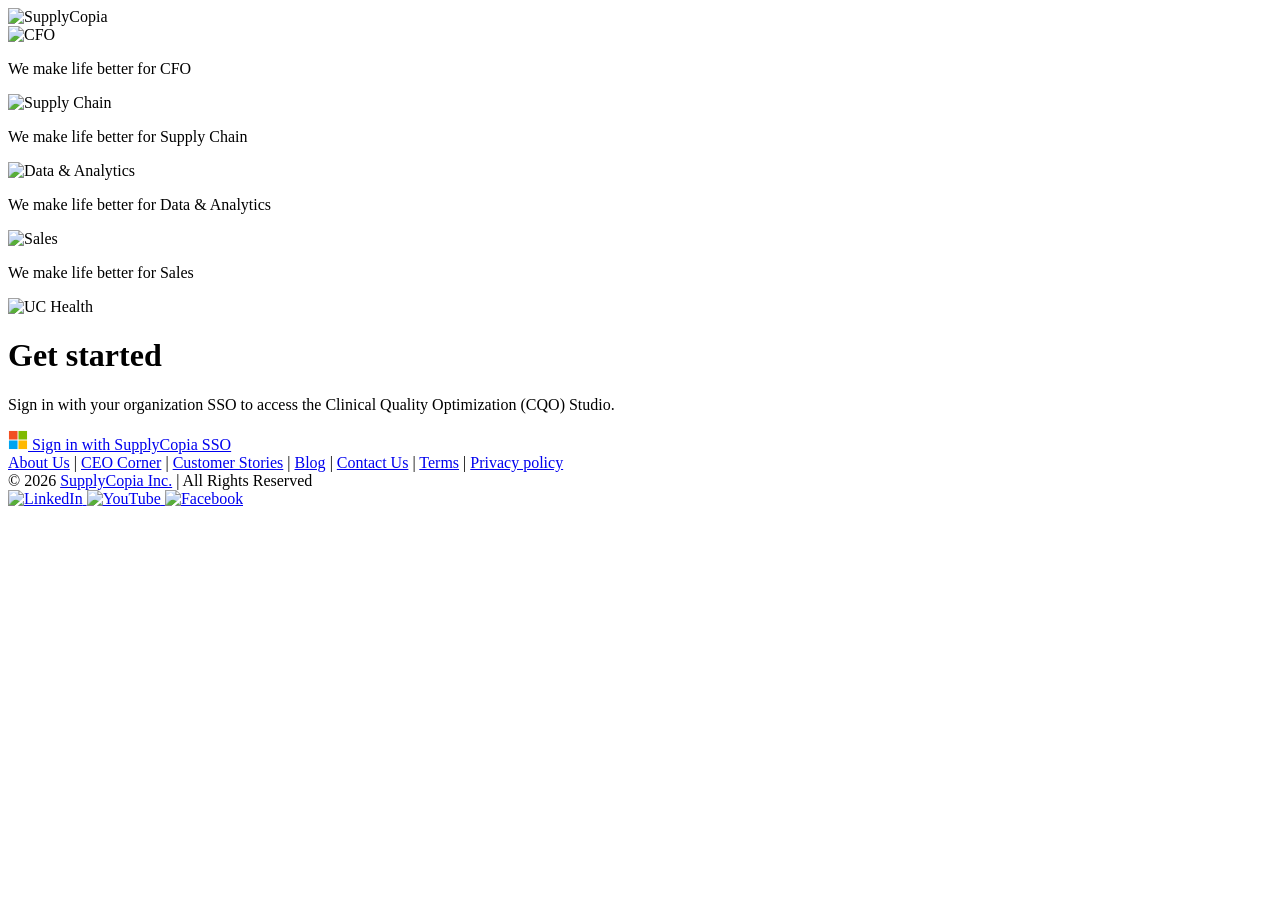
==== web/login.html @ 913b5f28 "feat(sso): integrate Microsoft Entra ID SAML 2.0 SSO, enrichment-style login page, procedure notific" ====
<!DOCTYPE html>
<html lang="en">
<head>
  <meta charset="utf-8">
  <title>SupplyCopia | Making Healthcare Affordable, One Part at a Time</title>
  <meta name="viewport" content="width=device-width, initial-scale=1">
  <link rel="icon" type="image/svg+xml" href="/static/login_assets/new-sc-favicon.svg">
  <link rel="shortcut icon" href="/static/login_assets/new-sc-favicon.svg">
  <link rel="alternate icon" type="image/png" href="/SC_Logo.png">
  <link rel="stylesheet" href="/static/login.css">
  <link rel="preconnect" href="https://fonts.googleapis.com">
  <link rel="preconnect" href="https://fonts.gstatic.com" crossorigin>
  <link href="https://fonts.googleapis.com/css2?family=Open+Sans:ital,wght@0,300;0,400;0,600;0,700;1,400&family=Mulish:wght@400;500;600;700;800&display=swap" rel="stylesheet">
</head>
<body>
  <div class="container-wrapper">
    <!-- Left Column: Carousel Slider -->
    <div class="slider-container">
      <img src="/static/login_assets/Group_4099.svg" alt="SupplyCopia" class="mainLogo">

      <div class="carousel-viewport">
        <!-- Slide 1: CFO -->
        <div class="slide-item active" data-slide="0">
          <div class="picsum-img-wrapper">
            <div class="image-slider">
              <img src="/static/login_assets/slider_Img_01.png" alt="CFO">
            </div>
          </div>
          <div class="carousel-caption">
            <p>We make life better for <span class="slider-main-text">CFO</span></p>
          </div>
        </div>

        <!-- Slide 2: Supply Chain -->
        <div class="slide-item" data-slide="1">
          <div class="picsum-img-wrapper">
            <div class="image-slider">
              <img src="/static/login_assets/slider_Img_02.png" alt="Supply Chain">
            </div>
          </div>
          <div class="carousel-caption">
            <p>We make life better for <span class="slider-main-text">Supply Chain</span></p>
          </div>
        </div>

        <!-- Slide 3: Data & Analytics -->
        <div class="slide-item" data-slide="2">
          <div class="picsum-img-wrapper">
            <div class="image-slider">
              <img src="/static/login_assets/slider_Img_03.png" alt="Data & Analytics">
            </div>
          </div>
          <div class="carousel-caption">
            <p>We make life better for <span class="slider-main-text">Data & Analytics</span></p>
          </div>
        </div>

        <!-- Slide 4: Sales -->
        <div class="slide-item" data-slide="3">
          <div class="picsum-img-wrapper">
            <div class="image-slider">
              <img src="/static/login_assets/slider_Img_04.png" alt="Sales">
            </div>
          </div>
          <div class="carousel-caption">
            <p>We make life better for <span class="slider-main-text">Sales</span></p>
          </div>
        </div>

        <!-- Carousel Indicators -->
        <div class="carousel-indicators">
          <span class="dot active" onclick="goToSlide(0)"></span>
          <span class="dot" onclick="goToSlide(1)"></span>
          <span class="dot" onclick="goToSlide(2)"></span>
          <span class="dot" onclick="goToSlide(3)"></span>
        </div>
      </div>
    </div>

    <!-- Right Column: SSO Login Form -->
    <div class="form-container">
      <div class="org-logo-wrapper">
        <img src="/static/uc_health_logo.svg" alt="UC Health" class="org-logo">
      </div>

      <div class="main-content">
        <h1 class="get-started">Get started</h1>
        <p class="email-valid">Sign in with your organization SSO to access the Clinical Quality Optimization (CQO) Studio.</p>

        <div class="sso-button-group">
          <a href="/saml/login" class="primary-btn-normal sso-login-button" id="btnSsoLogin">
            <svg class="sso-icon" viewBox="0 0 21 21" width="20" height="20">
              <rect x="1" y="1" width="9" height="9" fill="#f25022"/>
              <rect x="11" y="1" width="9" height="9" fill="#7fba00"/>
              <rect x="1" y="11" width="9" height="9" fill="#00a4ef"/>
              <rect x="11" y="11" width="9" height="9" fill="#ffb900"/>
            </svg>
            <span>Sign in with SupplyCopia SSO</span>
          </a>

          <!-- Local dev helper (auto-displayed on localhost or with ?dev=true) -->
          <div id="devBypassWrapper" style="display:none; text-align:center; margin-top:10px;">
            <a href="/saml/dev-login" class="dev-bypass-link" title="Use mock authentication for localhost testing">
              ⚡ Local Developer Bypass (Test User)
            </a>
          </div>
        </div>
      </div>

      <!-- Footer Section replicating sc-demo.supplycopia.com -->
      <div class="bottom-info">
        <div class="footer-wrapper">
          <div class="link-text">
            <a href="https://www.supplycopia.com/about-us/" target="_blank">About Us</a>
            <span class="seperator">|</span>
            <a href="https://www.supplycopia.com/ceo-corner/" target="_blank">CEO Corner</a>
            <span class="seperator">|</span>
            <a href="https://www.supplycopia.com/customer-stories/" target="_blank">Customer Stories</a>
            <span class="seperator">|</span>
            <a href="https://www.supplycopia.com/blogs/" target="_blank">Blog</a>
            <span class="seperator">|</span>
            <a href="https://www.supplycopia.com/contact-us/" target="_blank">Contact Us</a>
            <span class="seperator">|</span>
            <a href="https://www.supplycopia.com/terms-of-service/" target="_blank">Terms</a>
            <span class="seperator">|</span>
            <a href="https://www.supplycopia.com/privacy-policy/" target="_blank">Privacy policy</a>
          </div>
          <div class="icon-wrapper">
            <div class="reserved-text">
              &copy; <span id="currentYear">2026</span> <a href="https://www.supplycopia.com/" target="_blank">SupplyCopia Inc.</a> | All Rights Reserved
            </div>
            <div class="link-icons">
              <a href="https://www.linkedin.com/company/supplycopia/mycompany/" target="_blank" title="LinkedIn">
                <img src="/static/login_assets/linkedin-icon.svg" alt="LinkedIn">
              </a>
              <a href="https://www.youtube.com/channel/UCIN4jaNLnDnR5kBy1u-mFog" target="_blank" title="YouTube">
                <img src="/static/login_assets/youtube-icon.svg" alt="YouTube">
              </a>
              <a href="https://www.facebook.com/supplycopia" target="_blank" title="Facebook">
                <img src="/static/login_assets/facebook-icon.svg" alt="Facebook">
              </a>
            </div>
          </div>
        </div>
      </div>
    </div>
  </div>

  <script>
    // Dynamic Year
    document.getElementById('currentYear').textContent = new Date().getFullYear();

    // Preserve returnUrl
    const urlParams = new URLSearchParams(window.location.search);
    const returnUrl = urlParams.get('returnUrl') || '/';
    const ssoBtn = document.getElementById('btnSsoLogin');
    if (ssoBtn) {
      ssoBtn.href = `/saml/login?returnUrl=${encodeURIComponent(returnUrl)}`;
    }
    const devLink = document.querySelector('.dev-bypass-link');
    if (devLink) {
      devLink.href = `/saml/dev-login?returnUrl=${encodeURIComponent(returnUrl)}`;
    }

    // Check if on localhost to display dev bypass link
    if (window.location.hostname === 'localhost' || window.location.hostname === '127.0.0.1' || window.location.hostname === '0.0.0.0' || window.location.search.includes('dev=true')) {
      var devBypass = document.getElementById('devBypassWrapper');
      if (devBypass) devBypass.style.display = 'block';
    }

    // Carousel Slider Logic
    let currentSlide = 0;
    const slides = document.querySelectorAll('.slide-item');
    const dots = document.querySelectorAll('.carousel-indicators .dot');
    let slideInterval = null;

    function goToSlide(index) {
      slides[currentSlide].classList.remove('active');
      dots[currentSlide].classList.remove('active');
      currentSlide = (index + slides.length) % slides.length;
      slides[currentSlide].classList.add('active');
      dots[currentSlide].classList.add('active');
      resetTimer();
    }

    function nextSlide() {
      goToSlide(currentSlide + 1);
    }

    function resetTimer() {
      if (slideInterval) clearInterval(slideInterval);
      slideInterval = setInterval(nextSlide, 4500);
    }

    resetTimer();
  </script>
</body>
</html>
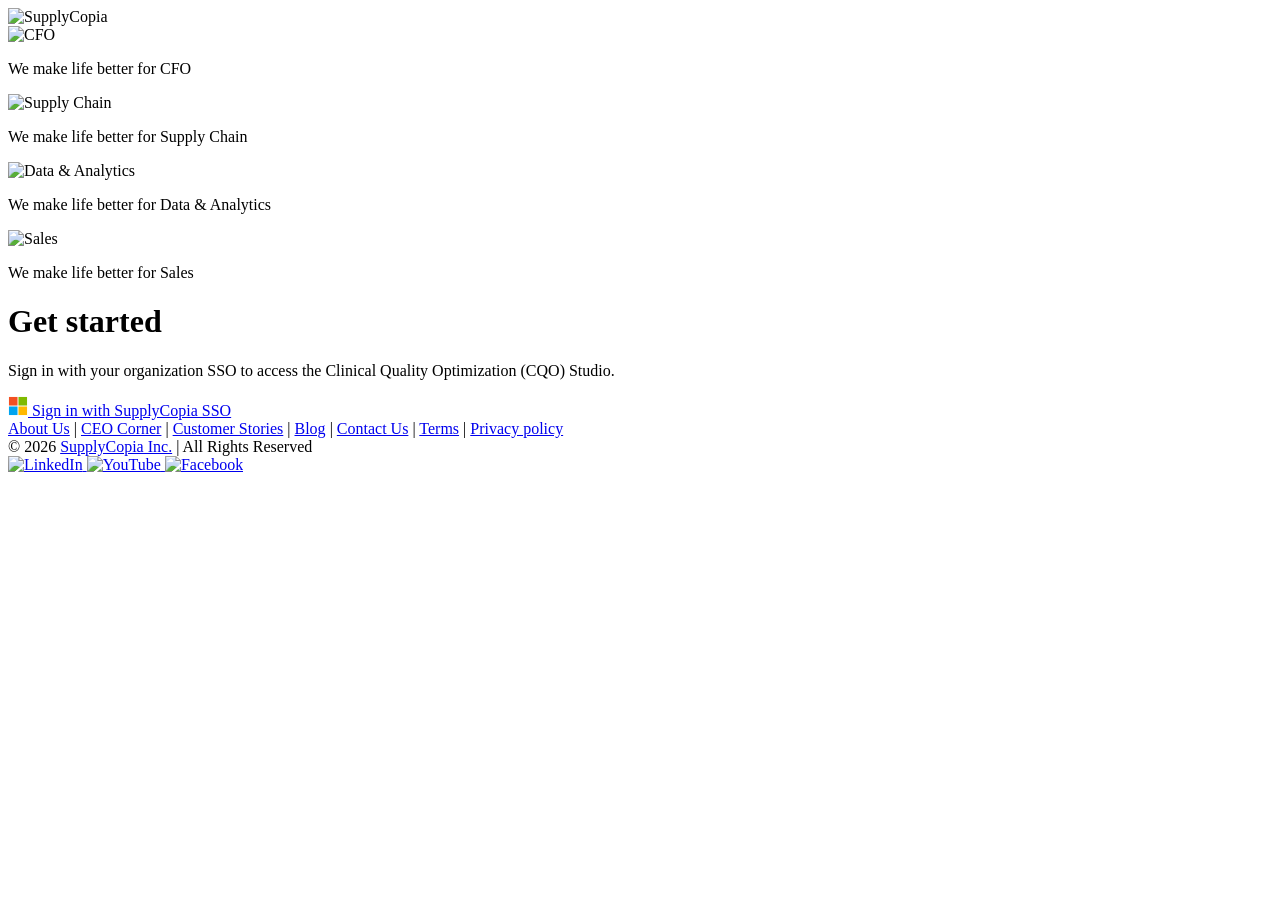
==== commit d42e3f28: "fix(login): remove top-right UC Health logo to match enrichment login page exactly" ====
--- a/web/login.html
+++ b/web/login.html
@@ -79,10 +79,6 @@
 
     <!-- Right Column: SSO Login Form -->
     <div class="form-container">
-      <div class="org-logo-wrapper">
-        <img src="/static/uc_health_logo.svg" alt="UC Health" class="org-logo">
-      </div>
-
       <div class="main-content">
         <h1 class="get-started">Get started</h1>
         <p class="email-valid">Sign in with your organization SSO to access the Clinical Quality Optimization (CQO) Studio.</p>
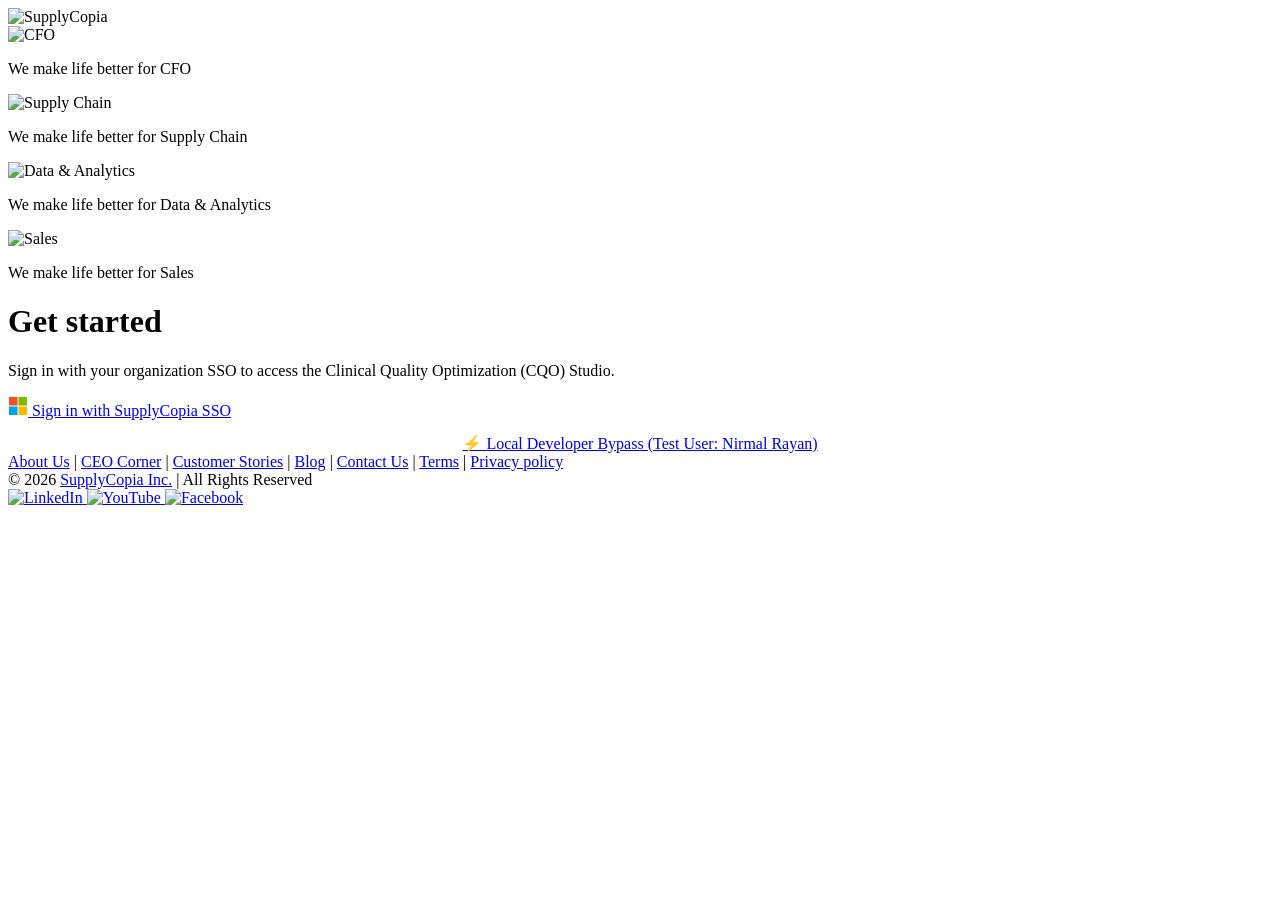
==== commit 784dc364: "fix(auth): fix dev bypass 500 NameError, eliminate 302 caching, and ensure bypass button is always v" ====
--- a/web/login.html
+++ b/web/login.html
@@ -94,10 +94,10 @@
             <span>Sign in with SupplyCopia SSO</span>
           </a>
 
-          <!-- Local dev helper (auto-displayed on localhost or with ?dev=true) -->
-          <div id="devBypassWrapper" style="display:none; text-align:center; margin-top:10px;">
-            <a href="/saml/dev-login" class="dev-bypass-link" title="Use mock authentication for localhost testing">
-              ⚡ Local Developer Bypass (Test User)
+          <!-- Instant Local Developer Bypass -->
+          <div id="devBypassWrapper" style="text-align:center; margin-top:14px;">
+            <a href="/saml/dev-login" id="btnDevBypass" class="dev-bypass-link" onclick="handleDevBypassClick(event)" title="Direct developer authentication bypass for local testing">
+              ⚡ Local Developer Bypass (Test User: Nirmal Rayan)
             </a>
           </div>
         </div>
@@ -148,20 +148,41 @@
 
     // Preserve returnUrl
     const urlParams = new URLSearchParams(window.location.search);
-    const returnUrl = urlParams.get('returnUrl') || '/';
+    let returnUrl = urlParams.get('returnUrl') || '/';
+    if (returnUrl === '/login' || returnUrl.startsWith('/login?')) returnUrl = '/';
+
     const ssoBtn = document.getElementById('btnSsoLogin');
     if (ssoBtn) {
       ssoBtn.href = `/saml/login?returnUrl=${encodeURIComponent(returnUrl)}`;
     }
-    const devLink = document.querySelector('.dev-bypass-link');
+    const devLink = document.getElementById('btnDevBypass') || document.querySelector('.dev-bypass-link');
     if (devLink) {
       devLink.href = `/saml/dev-login?returnUrl=${encodeURIComponent(returnUrl)}`;
     }
 
-    // Check if on localhost to display dev bypass link
-    if (window.location.hostname === 'localhost' || window.location.hostname === '127.0.0.1' || window.location.hostname === '0.0.0.0' || window.location.search.includes('dev=true')) {
-      var devBypass = document.getElementById('devBypassWrapper');
-      if (devBypass) devBypass.style.display = 'block';
+    async function handleDevBypassClick(e) {
+      if (e) e.preventDefault();
+      const btn = document.getElementById('btnDevBypass');
+      if (btn) {
+        btn.innerHTML = "<span>⏳</span> Authenticating session...";
+        btn.style.opacity = "0.75";
+      }
+      try {
+        const res = await fetch(`/saml/dev-login?returnUrl=${encodeURIComponent(returnUrl)}`, {
+          method: 'GET',
+          headers: { 'Accept': 'application/json' },
+          credentials: 'include'
+        });
+        const data = await res.json();
+        if (data && data.redirect) {
+          window.location.replace(data.redirect);
+          return;
+        }
+      } catch (err) {
+        console.warn("AJAX bypass fallback", err);
+      }
+      const sep = returnUrl.includes('?') ? '&' : '?';
+      window.location.replace(`/saml/dev-login?returnUrl=${encodeURIComponent(returnUrl)}&auth=1&t=${Date.now()}`);
     }
 
     // Carousel Slider Logic
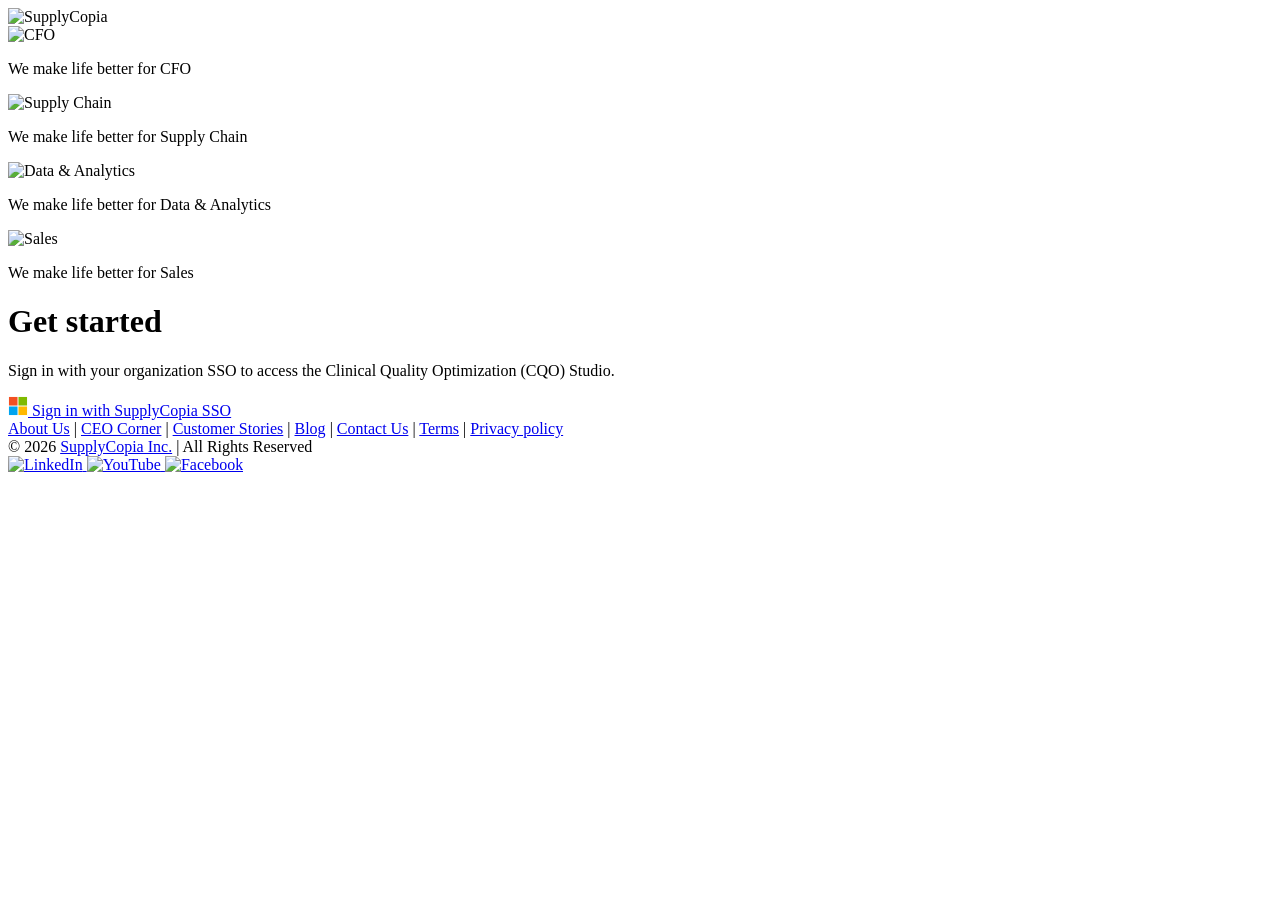
==== commit 9ce3f09b: "feat(security & ui): restrict dev bypass to localhost only and replace all browser alerts with moder" ====
--- a/web/login.html
+++ b/web/login.html
@@ -8,9 +8,11 @@
   <link rel="shortcut icon" href="/static/login_assets/new-sc-favicon.svg">
   <link rel="alternate icon" type="image/png" href="/SC_Logo.png">
   <link rel="stylesheet" href="/static/login.css">
+  <link rel="stylesheet" href="/static/lightbox_alert.css">
   <link rel="preconnect" href="https://fonts.googleapis.com">
   <link rel="preconnect" href="https://fonts.gstatic.com" crossorigin>
   <link href="https://fonts.googleapis.com/css2?family=Open+Sans:ital,wght@0,300;0,400;0,600;0,700;1,400&family=Mulish:wght@400;500;600;700;800&display=swap" rel="stylesheet">
+  <script src="/static/lightbox_alert.js"></script>
 </head>
 <body>
   <div class="container-wrapper">
@@ -94,8 +96,8 @@
             <span>Sign in with SupplyCopia SSO</span>
           </a>
 
-          <!-- Instant Local Developer Bypass -->
-          <div id="devBypassWrapper" style="text-align:center; margin-top:14px;">
+          <!-- Instant Local Developer Bypass (Strictly Localhost Only) -->
+          <div id="devBypassWrapper" style="text-align:center; margin-top:14px; display: none !important;">
             <a href="/saml/dev-login" id="btnDevBypass" class="dev-bypass-link" onclick="handleDevBypassClick(event)" title="Direct developer authentication bypass for local testing">
               ⚡ Local Developer Bypass (Test User: Nirmal Rayan)
             </a>
@@ -151,12 +153,20 @@
     let returnUrl = urlParams.get('returnUrl') || '/';
     if (returnUrl === '/login' || returnUrl.startsWith('/login?')) returnUrl = '/';
 
+    // Reveal developer bypass strictly on localhost environments
+    const host = window.location.hostname;
+    const isLocalhost = host === 'localhost' || host === '127.0.0.1' || host === '0.0.0.0' || host === '::1';
+    const devWrapper = document.getElementById('devBypassWrapper');
+    if (isLocalhost && devWrapper) {
+      devWrapper.style.setProperty('display', 'block', 'important');
+    }
+
     const ssoBtn = document.getElementById('btnSsoLogin');
     if (ssoBtn) {
       ssoBtn.href = `/saml/login?returnUrl=${encodeURIComponent(returnUrl)}`;
     }
     const devLink = document.getElementById('btnDevBypass') || document.querySelector('.dev-bypass-link');
-    if (devLink) {
+    if (devLink && isLocalhost) {
       devLink.href = `/saml/dev-login?returnUrl=${encodeURIComponent(returnUrl)}`;
     }
 
@@ -173,6 +183,15 @@
           headers: { 'Accept': 'application/json' },
           credentials: 'include'
         });
+        if (!res.ok) {
+          const errData = await res.json().catch(() => ({}));
+          showLightboxAlert(errData.detail || "Developer bypass is strictly disabled on hosted environments.", "SSO Notice", "warning");
+          if (btn) {
+            btn.innerHTML = "⚡ Local Developer Bypass (Test User: Nirmal Rayan)";
+            btn.style.opacity = "1";
+          }
+          return;
+        }
         const data = await res.json();
         if (data && data.redirect) {
           window.location.replace(data.redirect);
